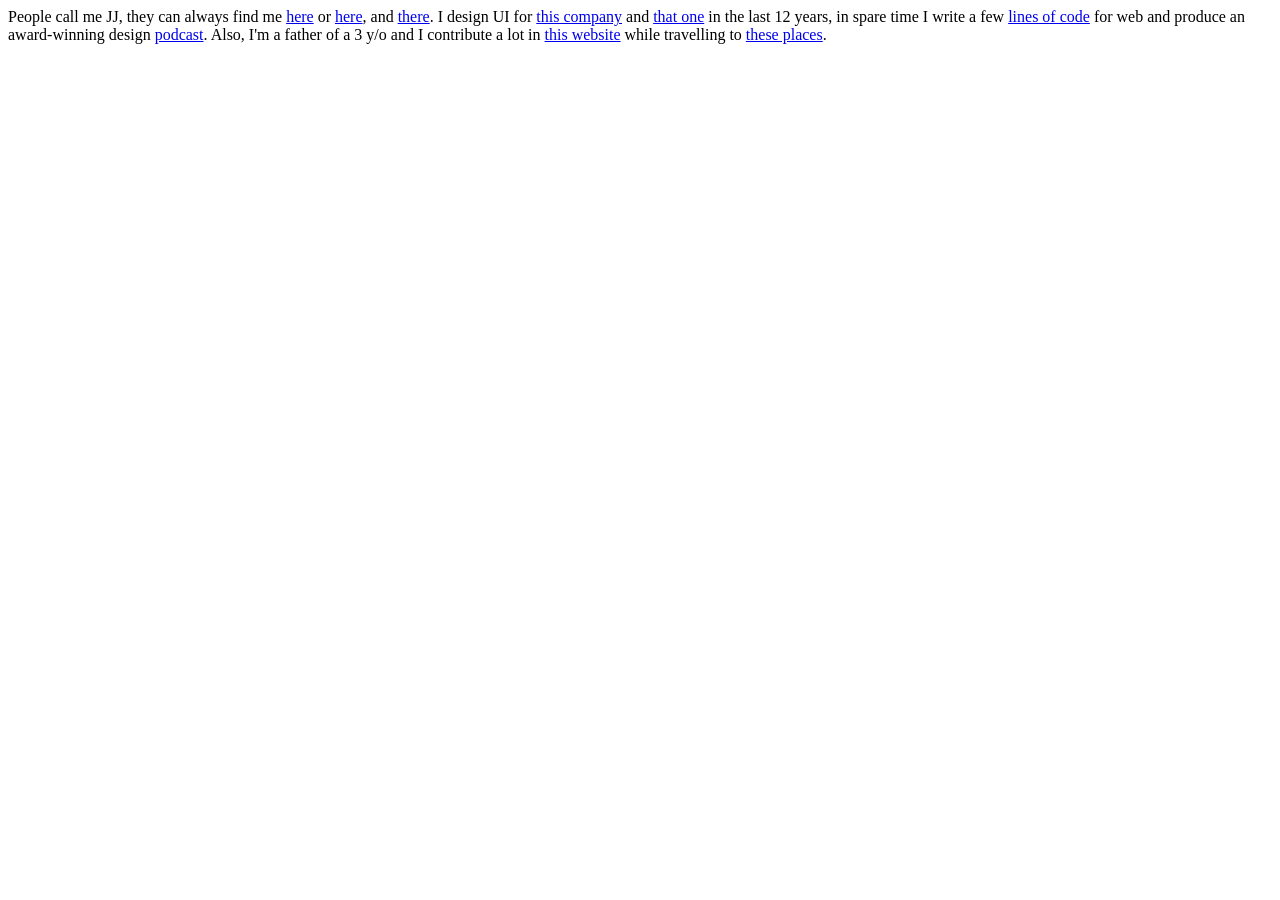
==== index.html @ d766836d "Create index.html" ====
<html lang="zh-cmn-Hans"><head>
		<meta charset="UTF-8">
		<title>JJ Ying</title>
		<meta name="robots" content="noodp">
		<meta name="author" content="JJ Ying">
		<meta name="description" content="JJ's Resume">

		<link rel="stylesheet" href="assets/main.css">

		<!-- <link rel="mask-icon" href="https://s.anw.red/anyway.fm/mask-icon.svg" color="#f60c3e"> -->
		<meta name="viewport" content="width=device-width, initial-scale=1.0, maximum-scale=5.0">

		<!-- <link rel="icon" href="assets/favicon-16.png" sizes="16x16" id="favicon16">
		<link rel="icon" href="assets/favicon-32.png" sizes="32x32" id="favicon32">
		<link rel="icon" href="assets/favicon-96.png" sizes="96x96" id="favicon96"> -->
		<!-- <link rel="apple-touch-icon" href="https://s.anw.red/anyway.fm/apple-touch-icon-precomposed.png"> -->

		<!-- <meta property="og:url" content="https://jjying.com">
		<meta property="og:type" content="website">
		<meta property="og:title" content="JJ Ying">
		<meta property="og:description" content="">
		<meta property="og:image" content="">

		<meta name="twitter:card" content="summary" />
		<meta name="twitter:description" content="" />
		<meta name="twitter:title" content="JJ Ying" />
		<meta name="twitter:site" content="@jjying" />
		<meta name="twitter:image" content="" /> -->

		<link href="https://fonts.googleapis.com/css2?family=Playfair+Display:ital,wght@0,400;1,400;1,500&amp;display=block" rel="stylesheet">
	</head>
<body data-new-gr-c-s-loaded="9.33.0">
	<div id="wrapper" class=""><main style="--text: #333; --bg: rgba(255, 255, 255, 0.7);">
			People call me JJ, they can always find me <a target="blank" href="https://twitter.com/JJYing" class="link">here</a> or <a target="blank" href="https://dribbble.com/JJYing" class="link">here</a>, and <a target="blank" href="https://instagram.com/jjying" class="link">there</a>. I design UI for <a target="blank" href="https://hp.com" class="link">this company</a> and <a target="blank" href="https://baidu.com" class="link">that one</a> in the last 12 years, in spare time I write a few <a target="blank" href="https://github.com/JJYing" class="link">lines of code</a> for web and produce an award-winning design <a target="blank" href="https://anyway.fm/" class="link">podcast</a>. Also, I'm a father of a 3 y/o and I contribute a lot in <a target="blank" href="https://unsplash.com/@jjying" class="link">this website</a> while travelling to <a target="blank" href="https://conquer.earth/jjying" class="link">these places</a>.
		</main> <div class="main-bg"><video loop="loop" autoplay="autoplay" muted="muted" src="assets/earth.mp4"></video></div></div>

	<script src="https://hm.baidu.com/hm.js?1b195d98d854a2241fb33fc72140de56"></script><script src="assets/vue.js"></script>
	<script src="assets/main.js"></script>
	<script>
		var _hmt = _hmt || [];
		(function() {
		  var hm = document.createElement("script");
		  hm.src = "https://hm.baidu.com/hm.js?1b195d98d854a2241fb33fc72140de56";
		  var s = document.getElementsByTagName("script")[0];
		  s.parentNode.insertBefore(hm, s);
		})();
	</script>



</body></html>
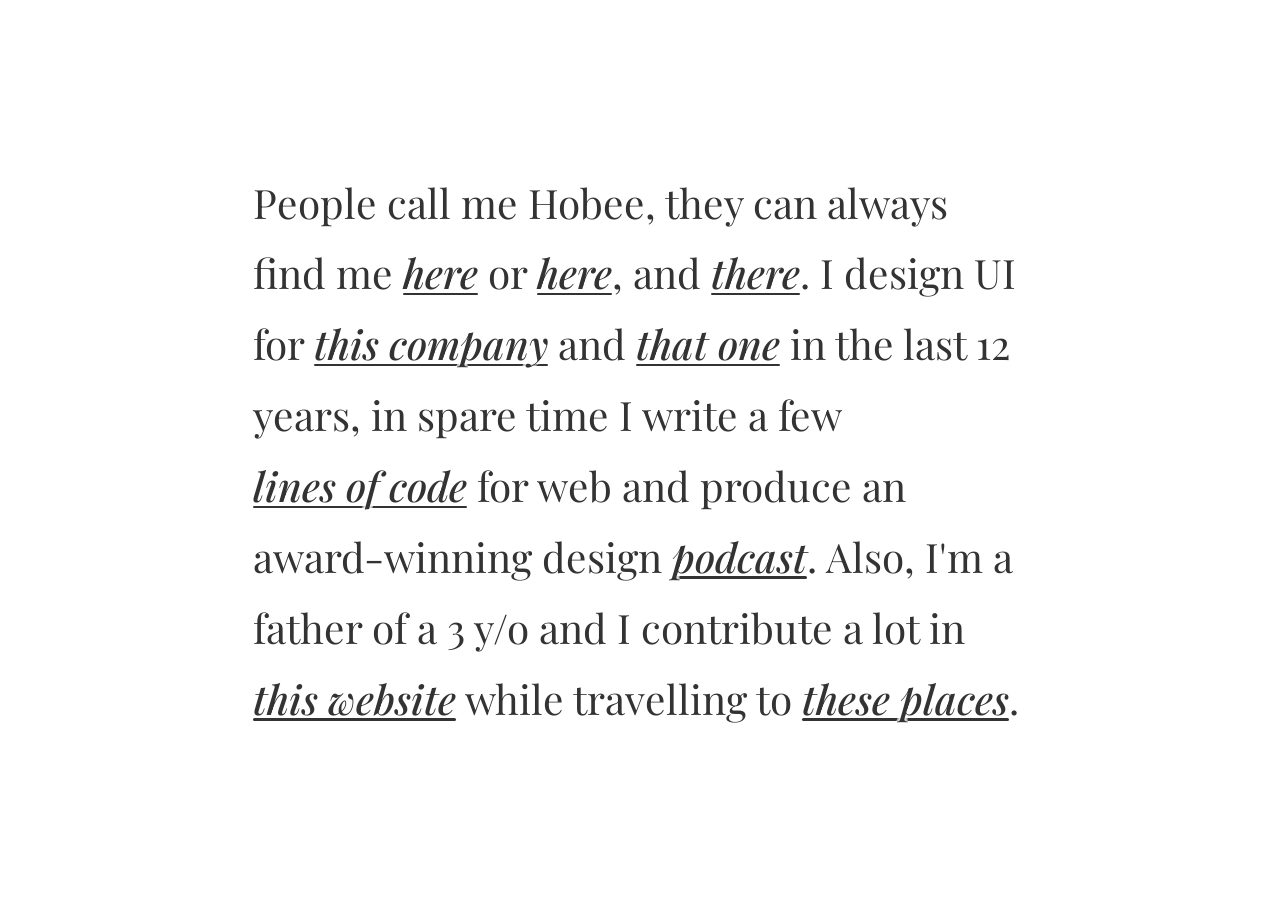
==== commit b625d1fe: "add templates" ====
--- a/index.html
+++ b/index.html
@@ -1,38 +1,44 @@
-<html lang="zh-cmn-Hans"><head>
-		<meta charset="UTF-8">
-		<title>JJ Ying</title>
-		<meta name="robots" content="noodp">
-		<meta name="author" content="JJ Ying">
-		<meta name="description" content="JJ's Resume">
+<html lang="zh-cmn-Hans">
+<head>
+	<meta charset="UTF-8">
+	<title>Hobee dzc</title>
+	<meta name="robots" content="noodp">
+	<meta name="author" content="JJ Ying">
+	<meta name="description" content="JJ's Resume">
 
-		<link rel="stylesheet" href="assets/main.css">
+	<link rel="stylesheet" href="assets/main.css">
+	<!-- <link rel="mask-icon" href="https://s.anw.red/anyway.fm/mask-icon.svg" color="#f60c3e"> -->
+	<meta name="viewport" content="width=device-width, initial-scale=1.0, maximum-scale=5.0">
 
-		<!-- <link rel="mask-icon" href="https://s.anw.red/anyway.fm/mask-icon.svg" color="#f60c3e"> -->
-		<meta name="viewport" content="width=device-width, initial-scale=1.0, maximum-scale=5.0">
+	<!-- <link rel="icon" href="assets/favicon-16.png" sizes="16x16" id="favicon16">
+	<link rel="icon" href="assets/favicon-32.png" sizes="32x32" id="favicon32">
+	<link rel="icon" href="assets/favicon-96.png" sizes="96x96" id="favicon96"> -->
+	<!-- <link rel="apple-touch-icon" href="https://s.anw.red/anyway.fm/apple-touch-icon-precomposed.png"> -->
 
-		<!-- <link rel="icon" href="assets/favicon-16.png" sizes="16x16" id="favicon16">
-		<link rel="icon" href="assets/favicon-32.png" sizes="32x32" id="favicon32">
-		<link rel="icon" href="assets/favicon-96.png" sizes="96x96" id="favicon96"> -->
-		<!-- <link rel="apple-touch-icon" href="https://s.anw.red/anyway.fm/apple-touch-icon-precomposed.png"> -->
+	<!-- <meta property="og:url" content="https://jjying.com">
+	<meta property="og:type" content="website">
+	<meta property="og:title" content="JJ Ying">
+	<meta property="og:description" content="">
+	<meta property="og:image" content="">
 
-		<!-- <meta property="og:url" content="https://jjying.com">
-		<meta property="og:type" content="website">
-		<meta property="og:title" content="JJ Ying">
-		<meta property="og:description" content="">
-		<meta property="og:image" content="">
+	<meta name="twitter:card" content="summary" />
+	<meta name="twitter:description" content="" />
+	<meta name="twitter:title" content="JJ Ying" />
+	<meta name="twitter:site" content="@jjying" />
+	<meta name="twitter:image" content="" /> -->
 
-		<meta name="twitter:card" content="summary" />
-		<meta name="twitter:description" content="" />
-		<meta name="twitter:title" content="JJ Ying" />
-		<meta name="twitter:site" content="@jjying" />
-		<meta name="twitter:image" content="" /> -->
+	<link href="https://fonts.googleapis.com/css2?family=Playfair+Display:ital,wght@0,400;1,400;1,500&amp;display=block" rel="stylesheet">
+</head>
 
-		<link href="https://fonts.googleapis.com/css2?family=Playfair+Display:ital,wght@0,400;1,400;1,500&amp;display=block" rel="stylesheet">
-	</head>
 <body data-new-gr-c-s-loaded="9.33.0">
-	<div id="wrapper" class=""><main style="--text: #333; --bg: rgba(255, 255, 255, 0.7);">
-			People call me JJ, they can always find me <a target="blank" href="https://twitter.com/JJYing" class="link">here</a> or <a target="blank" href="https://dribbble.com/JJYing" class="link">here</a>, and <a target="blank" href="https://instagram.com/jjying" class="link">there</a>. I design UI for <a target="blank" href="https://hp.com" class="link">this company</a> and <a target="blank" href="https://baidu.com" class="link">that one</a> in the last 12 years, in spare time I write a few <a target="blank" href="https://github.com/JJYing" class="link">lines of code</a> for web and produce an award-winning design <a target="blank" href="https://anyway.fm/" class="link">podcast</a>. Also, I'm a father of a 3 y/o and I contribute a lot in <a target="blank" href="https://unsplash.com/@jjying" class="link">this website</a> while travelling to <a target="blank" href="https://conquer.earth/jjying" class="link">these places</a>.
-		</main> <div class="main-bg"><video loop="loop" autoplay="autoplay" muted="muted" src="assets/earth.mp4"></video></div></div>
+	<div id="wrapper" class="">
+		<main style="--text: #333; --bg: rgba(255, 255, 255, 0.7);">
+			People call me Hobee, they can always find me <a target="blank" href="https://twitter.com/JJYing" class="link">here</a> or <a target="blank" href="https://dribbble.com/JJYing" class="link">here</a>, and <a target="blank" href="https://instagram.com/jjying" class="link">there</a>. I design UI for <a target="blank" href="https://hp.com" class="link">this company</a> and <a target="blank" href="https://baidu.com" class="link">that one</a> in the last 12 years, in spare time I write a few <a target="blank" href="https://github.com/JJYing" class="link">lines of code</a> for web and produce an award-winning design <a target="blank" href="https://anyway.fm/" class="link">podcast</a>. Also, I'm a father of a 3 y/o and I contribute a lot in <a target="blank" href="https://unsplash.com/@jjying" class="link">this website</a> while travelling to <a target="blank" href="https://conquer.earth/jjying" class="link">these places</a>.
+		</main>
+		<div class="main-bg">
+			<video loop="loop" autoplay="autoplay" muted="muted" src="assets/earth.mp4"></video>
+		</div>
+	</div>
 
 	<script src="https://hm.baidu.com/hm.js?1b195d98d854a2241fb33fc72140de56"></script><script src="assets/vue.js"></script>
 	<script src="assets/main.js"></script>
@@ -45,7 +51,6 @@
 		  s.parentNode.insertBefore(hm, s);
 		})();
 	</script>
+</body>
 
-
-
-</body></html>
+</html>
--- a/assets/main.css
+++ b/assets/main.css
@@ -0,0 +1,108 @@
+@charset "utf-8";
+*{
+	margin: 0;
+	padding: 0;
+	border: 0;
+	vertical-align: baseline;
+	box-sizing: border-box;
+	-webkit-tap-highlight-color: transparent;
+}
+body{
+	--bg: rgba(255, 255, 255, .7);
+	--text: #333;
+	--duration: .2s;
+	--curve: ease-out;
+	font-family: Playfair Display;
+	/* font-family: Fann Grotesque Trial; */
+	text-rendering: optimizeLegibility;
+	-webkit-font-smoothing: antialiased;
+	-moz-osx-font-smoothing: grayscale;
+	display: flex;
+	justify-content: center; align-items: center;
+	width: 100vw; height: 100vh;
+	color: var(--text);
+	overflow: hidden;
+}
+a{
+	color: var(--text);
+	text-decoration: none;
+}
+::selection{
+	color: var(--bg);
+	background: var(--text);
+	text-shadow: none;
+}
+main{
+	font-size: 4.5vmin;
+	max-width: 70vw;
+	line-height: 1.75;
+	font-weight: 400;
+	padding: 1em 1.5em;
+	background: var(--bg);
+	/* background: rgba(255, 255, 255, .7); */
+	backdrop-filter: blur(21px);
+	transition: all var(--duration) var(--curve);
+	color: var(--text);
+}
+.hovered main{
+	/* background: rgba(0, 0, 0, .7); */
+	--text: #fff;
+	--bg: #000;
+	/* box-shadow: 0 2em 10em rgba(0, 0, 0, .15),0 1em 5em rgba(0, 0, 0, .1); */
+}
+.link{
+	font-style: italic;
+	font-weight: 500;
+	position: relative;
+	/* border-bottom: 2px solid #333; */
+	/* line-height: 1; */
+	display: inline-block;
+	z-index: 9;
+	transition: all var(--duration) var(--curve);
+	text-shadow: .03em 0 0 var(--bg), -.03em 0 0 var(--bg), .08em 0 0 var(--bg), -.08em 0 0 var(--bg);
+	/* text-decoration: underline; */
+	/* text-decoration-color: #69c; */
+	/* font-family: Playfair Display; */
+}
+.hovered .link{
+	text-shadow: none;
+}
+.link::after{
+	content: "";
+	position: absolute;
+	bottom: .32em; left: 0;
+	width: 100%;
+	height: .06em;
+	border-radius: 1em;
+	background: var(--text);
+	z-index: -1;
+	transition: all var(--duration) var(--curve);
+}
+.u{
+	border-bottom: 1px solid #333;
+	line-height: 1;
+	display: inline-block;
+}
+.main-bg{
+	position: fixed;
+	left: 0; top: 0;
+	width: 100%; height: 100%;
+	z-index: -1;
+	opacity: 0;
+	transition: all .2s ease-out;
+
+	background-color: #ccc;
+	background-image: linear-gradient(45deg, black 25%, transparent 25%, transparent 75%, black 75%, black),
+	linear-gradient(-45deg, black 25%, transparent 25%, transparent 75%, black 75%, black);
+	background-size: 2px 2px;
+
+}
+.hovered .main-bg{
+	opacity: 1;
+	transition: all .3s ease-out;
+}
+.main-bg video{
+	width: 100%; height: 100%;
+	object-fit: cover;
+	opacity: .8;
+}
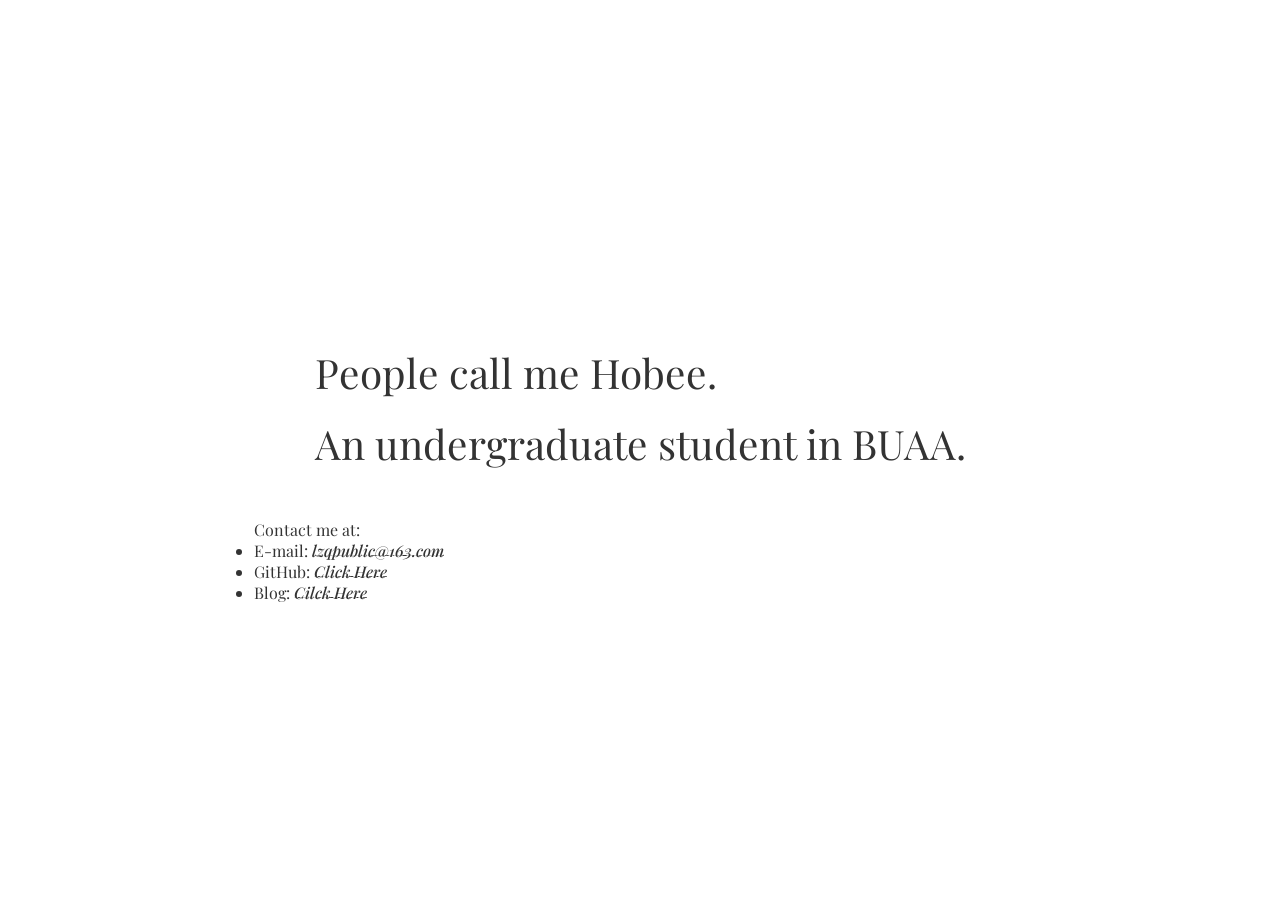
==== commit 7862ec02: "add self say" ====
--- a/index.html
+++ b/index.html
@@ -33,14 +33,28 @@
 <body data-new-gr-c-s-loaded="9.33.0">
 	<div id="wrapper" class="">
 		<main style="--text: #333; --bg: rgba(255, 255, 255, 0.7);">
-			People call me Hobee, they can always find me <a target="blank" href="https://twitter.com/JJYing" class="link">here</a> or <a target="blank" href="https://dribbble.com/JJYing" class="link">here</a>, and <a target="blank" href="https://instagram.com/jjying" class="link">there</a>. I design UI for <a target="blank" href="https://hp.com" class="link">this company</a> and <a target="blank" href="https://baidu.com" class="link">that one</a> in the last 12 years, in spare time I write a few <a target="blank" href="https://github.com/JJYing" class="link">lines of code</a> for web and produce an award-winning design <a target="blank" href="https://anyway.fm/" class="link">podcast</a>. Also, I'm a father of a 3 y/o and I contribute a lot in <a target="blank" href="https://unsplash.com/@jjying" class="link">this website</a> while travelling to <a target="blank" href="https://conquer.earth/jjying" class="link">these places</a>.
+			People call me Hobee.<br>
+			An undergraduate student in BUAA.<br>
 		</main>
+
 		<div class="main-bg">
 			<video loop="loop" autoplay="autoplay" muted="muted" src="assets/earth.mp4"></video>
 		</div>
+
+		<div id="footer" class="">
+			Contact me at:
+			<ul>
+				<li> E-mail: <a target="blank" href="mailto:lzpublic@163.com" class="link">lzqpublic@163.com</a></li>
+				<li> GitHub: <a target="blank" href="https://github.com/HoBeedzc" class="link"> Click Here </a></li>
+				<li> Blog: <a target="blank" href="https://blog.hobeedzc.cn" class="link"> Cilck Here </a></li>
+			</ul>
+		</div>
+
 	</div>
 
-	<script src="https://hm.baidu.com/hm.js?1b195d98d854a2241fb33fc72140de56"></script><script src="assets/vue.js"></script>
+
+	<script src="https://hm.baidu.com/hm.js?1b195d98d854a2241fb33fc72140de56"></script>
+	<script src="assets/vue.js"></script>
 	<script src="assets/main.js"></script>
 	<script>
 		var _hmt = _hmt || [];
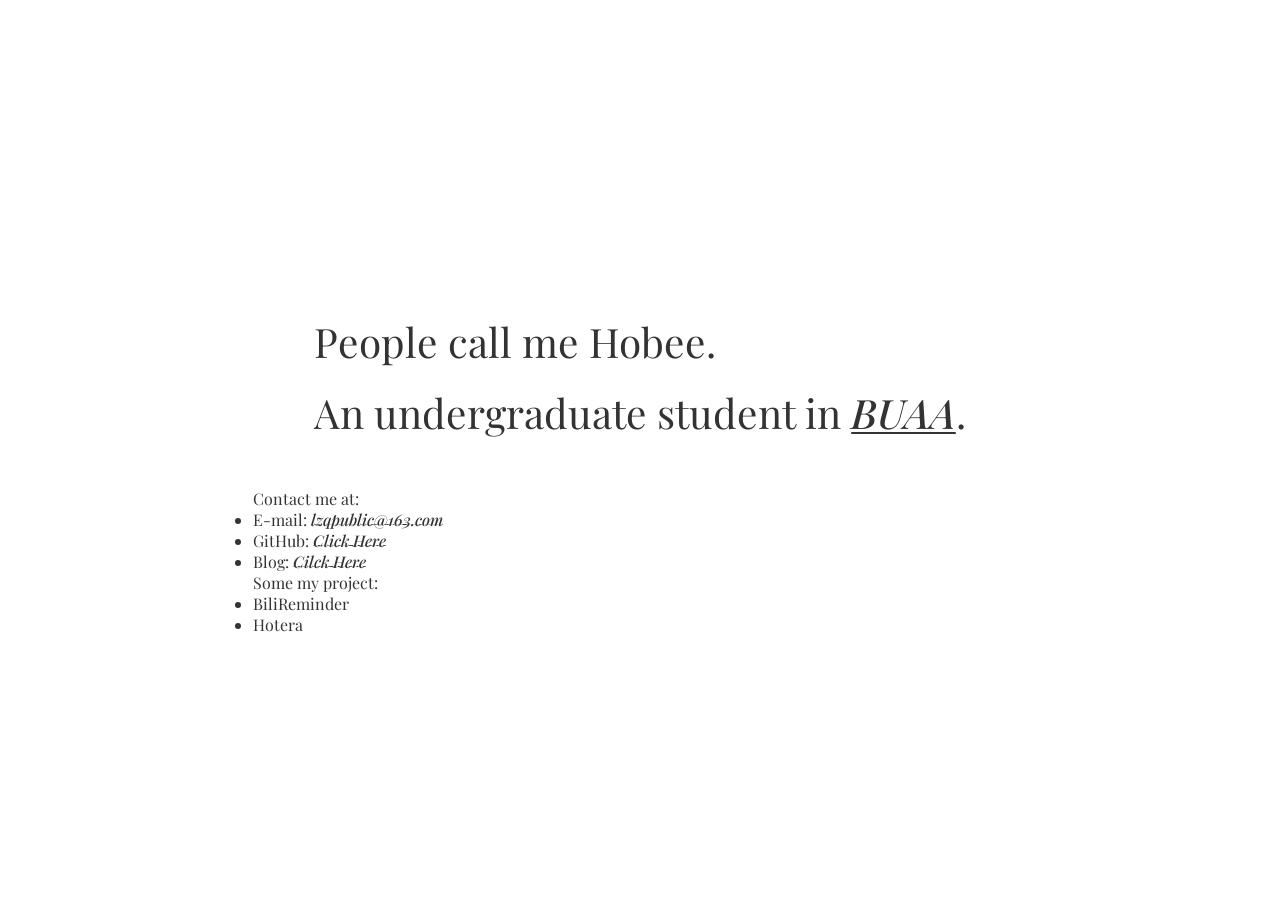
==== commit 823474ae: "add my project" ====
--- a/index.html
+++ b/index.html
@@ -34,19 +34,27 @@
 	<div id="wrapper" class="">
 		<main style="--text: #333; --bg: rgba(255, 255, 255, 0.7);">
 			People call me Hobee.<br>
-			An undergraduate student in BUAA.<br>
+			An undergraduate student in <a target="blank" href="http://buaa.edu.cn" class="link"> BUAA </a>.<br>
 		</main>
 
 		<div class="main-bg">
 			<video loop="loop" autoplay="autoplay" muted="muted" src="assets/earth.mp4"></video>
 		</div>
 
-		<div id="footer" class="">
+		<div id="Contact" class="">
 			Contact me at:
 			<ul>
 				<li> E-mail: <a target="blank" href="mailto:lzpublic@163.com" class="link">lzqpublic@163.com</a></li>
 				<li> GitHub: <a target="blank" href="https://github.com/HoBeedzc" class="link"> Click Here </a></li>
 				<li> Blog: <a target="blank" href="https://blog.hobeedzc.cn" class="link"> Cilck Here </a></li>
+			</ul>
+		</div>
+
+		<div id="Project" class="">
+			Some my project:
+			<ul>
+				<li> BiliReminder </li>
+				<li> Hotera </li>
 			</ul>
 		</div>
 
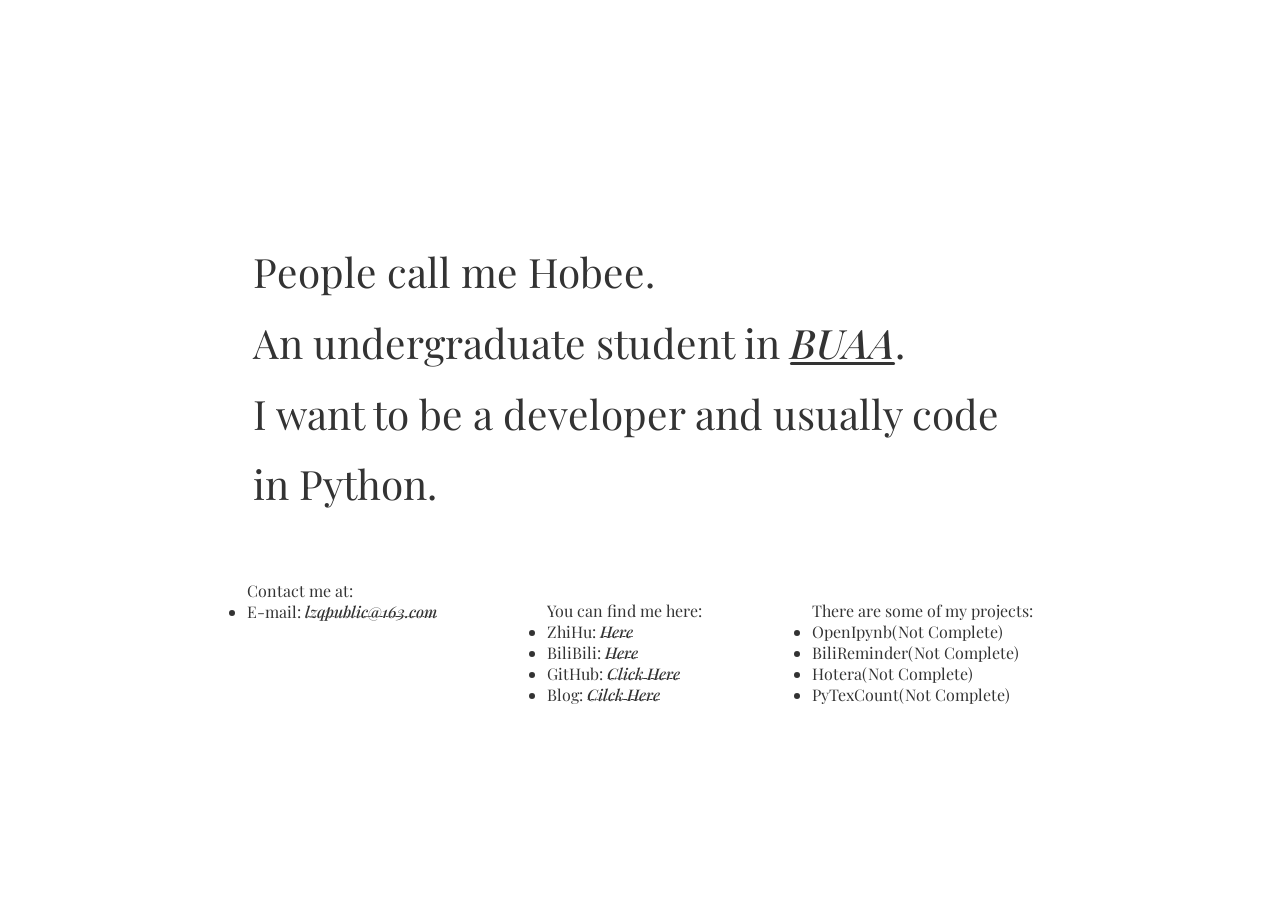
==== commit 27d8accf: "update css" ====
--- a/index.html
+++ b/index.html
@@ -7,25 +7,8 @@
 	<meta name="description" content="JJ's Resume">
 
 	<link rel="stylesheet" href="assets/main.css">
-	<!-- <link rel="mask-icon" href="https://s.anw.red/anyway.fm/mask-icon.svg" color="#f60c3e"> -->
 	<meta name="viewport" content="width=device-width, initial-scale=1.0, maximum-scale=5.0">
 
-	<!-- <link rel="icon" href="assets/favicon-16.png" sizes="16x16" id="favicon16">
-	<link rel="icon" href="assets/favicon-32.png" sizes="32x32" id="favicon32">
-	<link rel="icon" href="assets/favicon-96.png" sizes="96x96" id="favicon96"> -->
-	<!-- <link rel="apple-touch-icon" href="https://s.anw.red/anyway.fm/apple-touch-icon-precomposed.png"> -->
-
-	<!-- <meta property="og:url" content="https://jjying.com">
-	<meta property="og:type" content="website">
-	<meta property="og:title" content="JJ Ying">
-	<meta property="og:description" content="">
-	<meta property="og:image" content="">
-
-	<meta name="twitter:card" content="summary" />
-	<meta name="twitter:description" content="" />
-	<meta name="twitter:title" content="JJ Ying" />
-	<meta name="twitter:site" content="@jjying" />
-	<meta name="twitter:image" content="" /> -->
 
 	<link href="https://fonts.googleapis.com/css2?family=Playfair+Display:ital,wght@0,400;1,400;1,500&amp;display=block" rel="stylesheet">
 </head>
@@ -35,27 +18,41 @@
 		<main style="--text: #333; --bg: rgba(255, 255, 255, 0.7);">
 			People call me Hobee.<br>
 			An undergraduate student in <a target="blank" href="http://buaa.edu.cn" class="link"> BUAA </a>.<br>
+			I want to be a developer and usually code in Python.
+			
 		</main>
 
 		<div class="main-bg">
 			<video loop="loop" autoplay="autoplay" muted="muted" src="assets/earth.mp4"></video>
 		</div>
 
-		<div id="Contact" class="">
+		<div class="row">
+		<div id="Contact" class="row-item">
 			Contact me at:
 			<ul>
 				<li> E-mail: <a target="blank" href="mailto:lzpublic@163.com" class="link">lzqpublic@163.com</a></li>
+			</ul>
+		</div>
+
+		<div id="Media" class="row-item" style="margin-top: 20px">
+			You can find me here:
+			<ul>
+				<li>ZhiHu: <a target="blank" href="https://www.zhihu.com/people/hobeedzc" class="link">Here</a></li>
+				<li>BiliBili: <a target="blank" href="https://space.bilibili.com/246546608" class="link">Here</a></li>
 				<li> GitHub: <a target="blank" href="https://github.com/HoBeedzc" class="link"> Click Here </a></li>
 				<li> Blog: <a target="blank" href="https://blog.hobeedzc.cn" class="link"> Cilck Here </a></li>
 			</ul>
 		</div>
 
-		<div id="Project" class="">
-			Some my project:
+		<div id="Project" class="row-item" style="margin-top: 20px">
+			There are some of my projects:
 			<ul>
-				<li> BiliReminder </li>
-				<li> Hotera </li>
+				<li> OpenIpynb(Not Complete) </li>
+				<li> BiliReminder(Not Complete) </li>
+				<li> Hotera(Not Complete) </li>
+				<li> PyTexCount(Not Complete) </li>
 			</ul>
+		</div>
 		</div>
 
 	</div>
--- a/assets/main.css
+++ b/assets/main.css
@@ -106,3 +106,11 @@
 	object-fit: cover;
 	opacity: .8;
 }
+.row{
+	display: flex;
+	margin-top: 20px;
+	justify-content: space-around;
+}
+
+.row-item{
+}
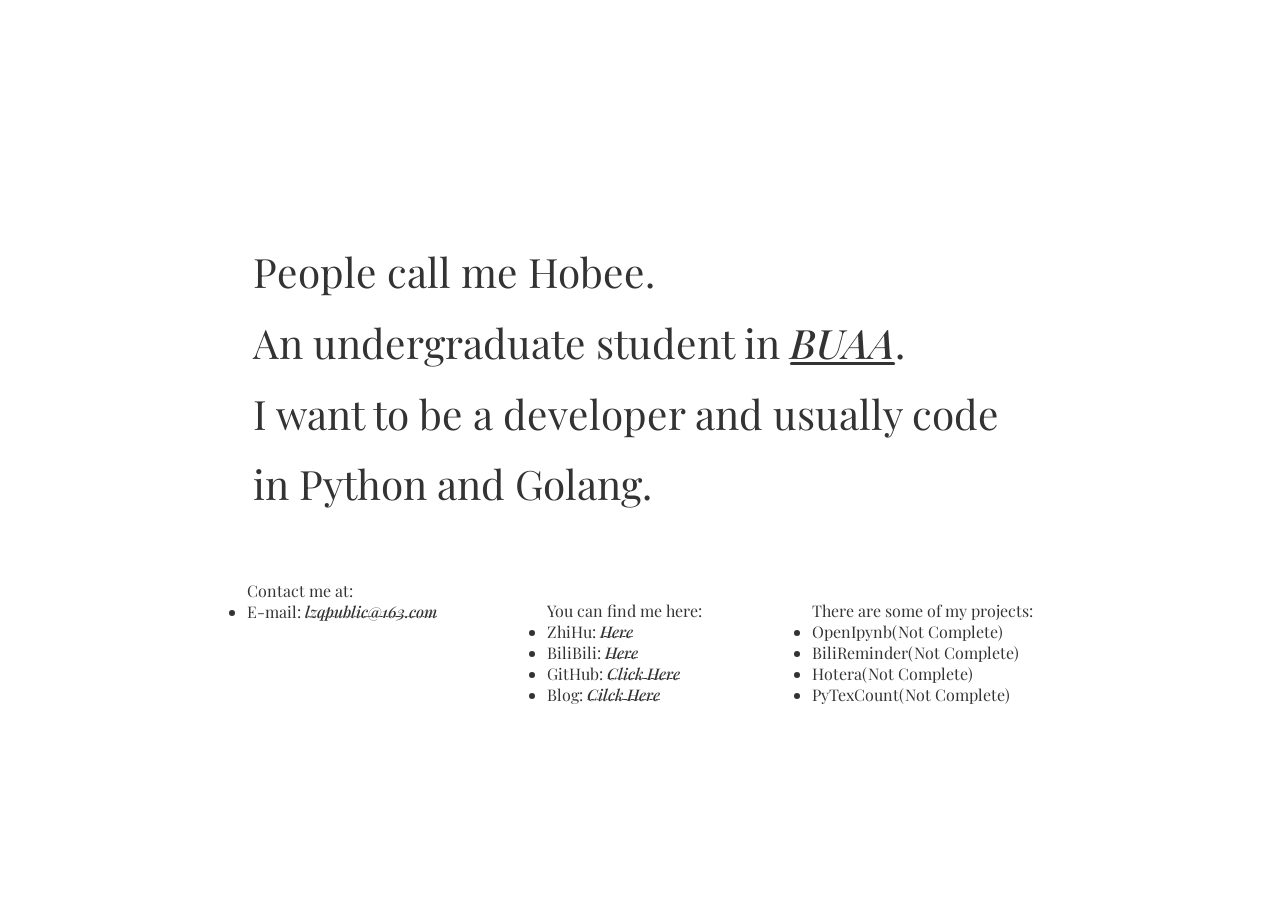
==== commit e642344f: "Update index.html" ====
--- a/index.html
+++ b/index.html
@@ -6,7 +6,7 @@
 	<meta name="author" content="JJ Ying">
 	<meta name="description" content="JJ's Resume">
 
-	<link rel="stylesheet" href="assets/main.css">
+	<link rel="stylesheet" href="./assets/main.css">
 	<meta name="viewport" content="width=device-width, initial-scale=1.0, maximum-scale=5.0">
 
 
@@ -18,7 +18,7 @@
 		<main style="--text: #333; --bg: rgba(255, 255, 255, 0.7);">
 			People call me Hobee.<br>
 			An undergraduate student in <a target="blank" href="http://buaa.edu.cn" class="link"> BUAA </a>.<br>
-			I want to be a developer and usually code in Python.
+			I want to be a developer and usually code in Python and Golang.
 			
 		</main>
 
@@ -26,7 +26,7 @@
 			<video loop="loop" autoplay="autoplay" muted="muted" src="assets/earth.mp4"></video>
 		</div>
 
-		<div class="row">
+		<div class="row" style="display: flex;justify-content: space-around">
 		<div id="Contact" class="row-item">
 			Contact me at:
 			<ul>
